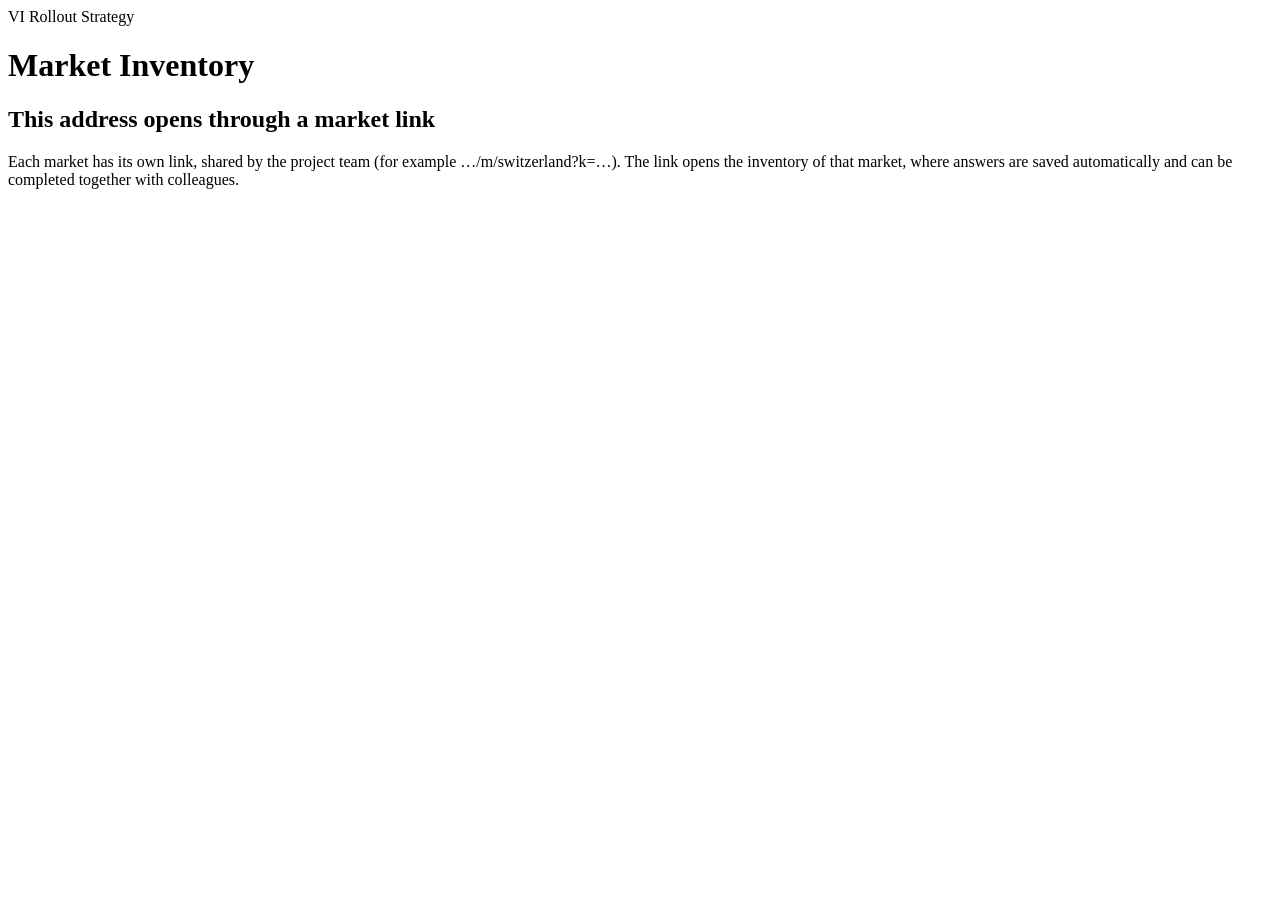
==== public/index.html @ 0641ef6a "Add files via upload" ====
<!doctype html>
<html lang="en"><head><meta charset="utf-8"><meta name="viewport" content="width=device-width, initial-scale=1">
<title>VI Rollout · Market inventory</title><link rel="stylesheet" href="/static/style.css"></head>
<body>
<header class="topbar"><div><div class="brand">VI Rollout Strategy</div><h1>Market Inventory</h1></div></header>
<main><div class="center"><h2>This address opens through a market link</h2>
<p>Each market has its own link, shared by the project team (for example …/m/switzerland?k=…). The link opens the inventory of that market, where answers are saved automatically and can be completed together with colleagues.</p></div></main>
</body></html>
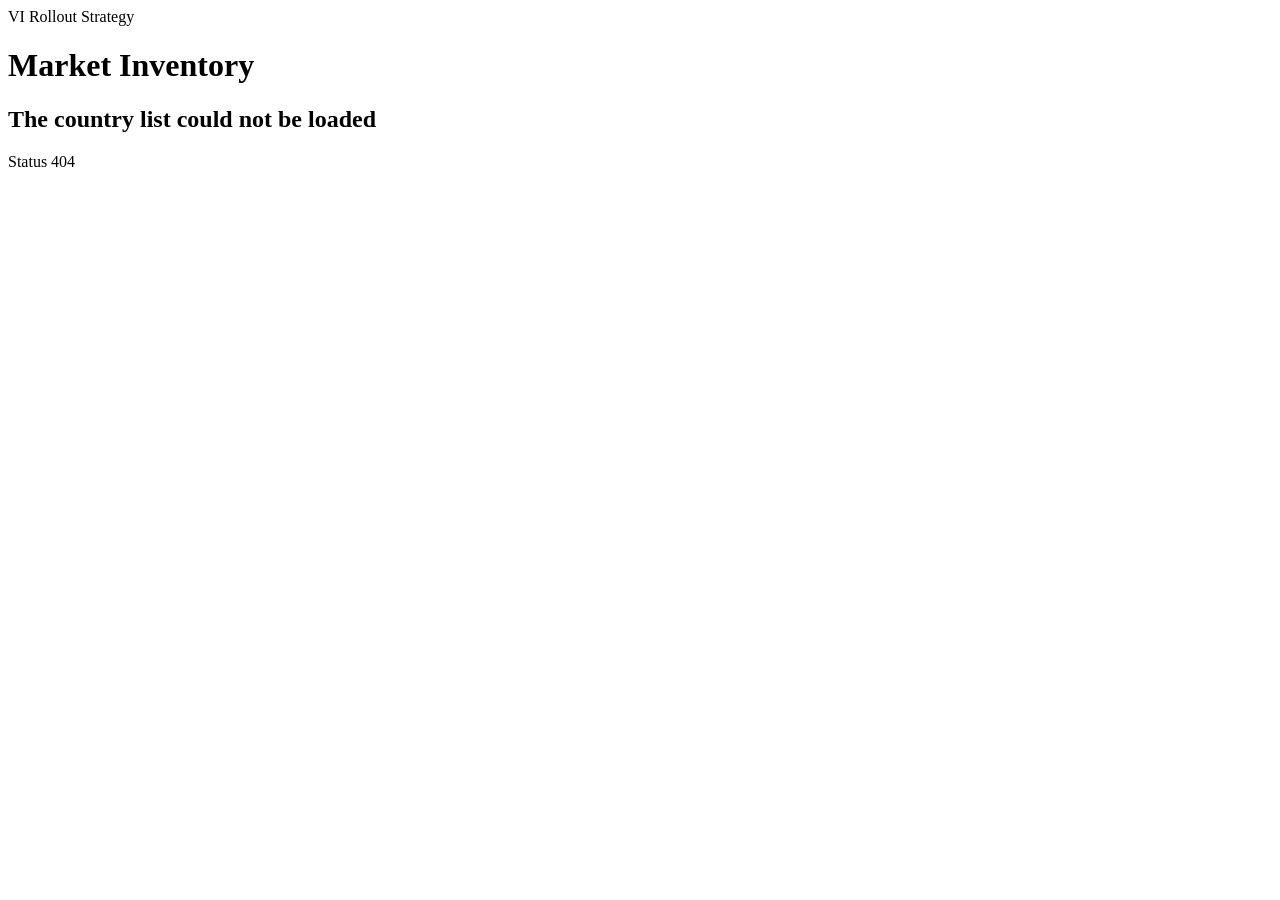
==== commit 394dd50b: "Add files via upload" ====
--- a/public/index.html
+++ b/public/index.html
@@ -1,8 +1,84 @@
 <!doctype html>
-<html lang="en"><head><meta charset="utf-8"><meta name="viewport" content="width=device-width, initial-scale=1">
-<title>VI Rollout · Market inventory</title><link rel="stylesheet" href="/static/style.css"></head>
+<html lang="en">
+<head>
+  <meta charset="utf-8">
+  <meta name="viewport" content="width=device-width, initial-scale=1">
+  <title>VI Rollout · Market inventory</title>
+  <link rel="stylesheet" href="/static/style.css">
+  <style>
+    .intro { max-width: 720px; margin: 8px 0 26px; color: var(--muted); font-size: 16px; }
+    .intro h2 { color: var(--ink); margin: 0 0 6px; font-size: 24px; }
+    .countries { display: grid; grid-template-columns: repeat(auto-fill, minmax(260px, 1fr)); gap: 16px; }
+    .country {
+      background: var(--card); border: 0; border-radius: var(--radius); box-shadow: var(--shadow); padding: 20px 22px;
+      text-align: left; cursor: pointer; border-top: 4px solid var(--sky-2); display: block; width: 100%;
+      transition: transform .12s ease, box-shadow .12s ease;
+    }
+    .country:hover { transform: translateY(-2px); box-shadow: 0 2px 4px rgba(20,40,70,.08), 0 10px 24px rgba(20,40,70,.12); }
+    .country.part { border-top-color: var(--cyan); }
+    .country.done { border-top-color: var(--green); }
+    .country .name { font-size: 24px; font-weight: 800; color: var(--ink); line-height: 1.2; }
+    .country .meta { display: flex; justify-content: space-between; align-items: center; margin: 4px 0 14px; font-size: 13px; color: var(--muted); }
+    .country .go { margin-top: 14px; font-weight: 700; color: var(--navy); font-size: 14px; }
+    .tag { display: inline-block; border-radius: 999px; padding: 2px 10px; font-size: 12px; background: var(--sky); color: var(--navy); }
+    .tag.ok { background: var(--green-bg); color: var(--green); }
+    .codebox { max-width: 380px; margin: 60px auto; text-align: left; }
+  </style>
+</head>
 <body>
-<header class="topbar"><div><div class="brand">VI Rollout Strategy</div><h1>Market Inventory</h1></div></header>
-<main><div class="center"><h2>This address opens through a market link</h2>
-<p>Each market has its own link, shared by the project team (for example …/m/switzerland?k=…). The link opens the inventory of that market, where answers are saved automatically and can be completed together with colleagues.</p></div></main>
-</body></html>
+  <header class="topbar"><div><div class="brand">VI Rollout Strategy</div><h1>Market Inventory</h1></div></header>
+  <div id="banner"></div>
+  <main id="root"><div class="center">Loading…</div></main>
+<script>
+const root = document.getElementById('root');
+const esc = s => String(s ?? '').replace(/[&<>"']/g, c => ({'&':'&amp;','<':'&lt;','>':'&gt;','"':'&quot;',"'":'&#39;'}[c]));
+
+async function load() {
+  const code = sessionStorage.getItem('vi-code') || '';
+  let r, data = {};
+  try {
+    r = await fetch('/api/index?route=countries', { headers: { 'X-Code': code } });
+    try { data = await r.json(); } catch (e) { /* non-JSON answer */ }
+  } catch (e) {
+    root.innerHTML = '<div class="center"><h2>The country list could not be loaded</h2><p>The connection to the server was interrupted. Reloading the page usually helps.</p></div>';
+    return;
+  }
+  if (r.status === 401) return askCode(!!code);
+  if (!r.ok) {
+    root.innerHTML = `<div class="center"><h2>The country list could not be loaded</h2><p>${esc(data.detail || data.error || ('Status ' + r.status))}</p></div>`;
+    return;
+  }
+  document.getElementById('banner').innerHTML = data.storage === 'memory'
+    ? '<div class="banner" style="margin:0;border-radius:0;justify-content:center">Preview mode: answers are kept only temporarily. Connecting the database (Vercel project → Storage → Upstash Redis) makes them permanent and shared between colleagues.</div>' : '';
+  root.innerHTML = `<div class="intro"><h2>Select a country</h2>
+      Selecting a country opens its inventory: six workstreams and 33 touchpoints, where each touchpoint can be answered by the colleagues who know it best. Answers save automatically and are shared live within the same country.</div>
+    <div class="countries">${data.countries.map(c => {
+      const pc = Math.round(c.done / c.total * 100);
+      const cls = c.done === c.total ? 'done' : c.done > 0 ? 'part' : '';
+      return `<button class="country ${cls}" data-href="/m/${esc(c.slug)}?k=${encodeURIComponent(c.key)}" type="button">
+        <div class="name">${esc(c.name)}</div>
+        <div class="meta"><span>${c.done} of ${c.total} touchpoints · ${pc}%</span><span class="tag">${esc(c.currency)}</span></div>
+        <div class="bar"><i style="width:${pc}%"></i></div>
+        <div class="go">${c.done ? 'Continue' : 'Open inventory'} →${c.submitted ? ' <span class="tag ok" style="margin-left:8px">submitted</span>' : ''}</div></button>`;
+    }).join('')}</div>`;
+}
+
+function askCode(wrong) {
+  root.innerHTML = `<div class="card codebox"><h2 style="margin-top:0">Access code</h2>
+    <p class="hint">The access code shared by the project team opens the country list.${wrong ? ' The code entered was not recognised; another attempt is possible.' : ''}</p>
+    <input type="text" id="code" placeholder="Access code" autocomplete="off">
+    <div style="margin-top:12px"><button class="btn" id="go" type="button">Continue</button></div></div>`;
+  const go = () => { sessionStorage.setItem('vi-code', document.getElementById('code').value.trim()); load(); };
+  document.getElementById('go').onclick = go;
+  document.getElementById('code').onkeydown = e => { if (e.key === 'Enter') go(); };
+  document.getElementById('code').focus();
+}
+
+document.addEventListener('click', e => {
+  const b = e.target.closest('[data-href]');
+  if (b) location.href = b.dataset.href;
+});
+load();
+</script>
+</body>
+</html>
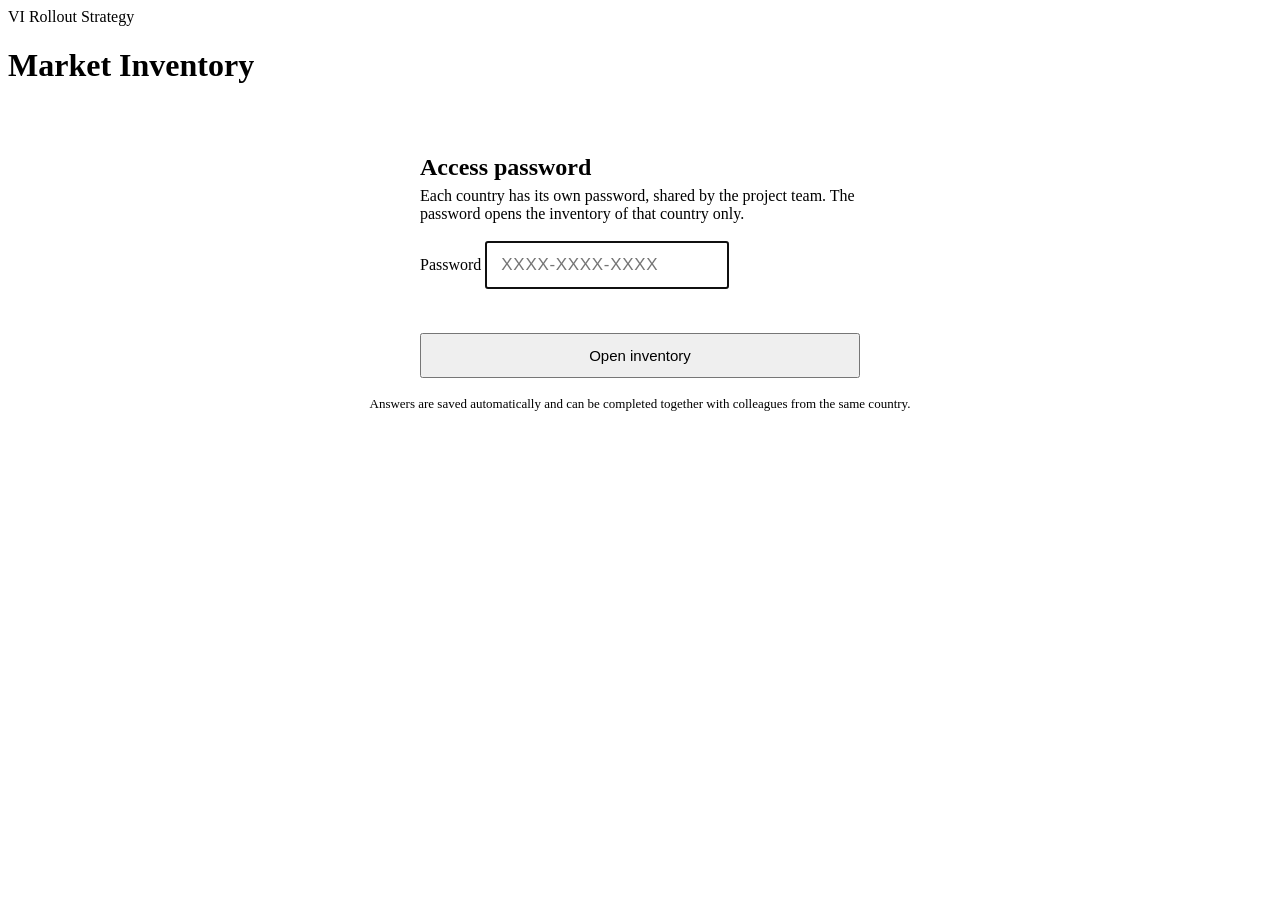
==== commit 4dda0a0d: "Add files via upload" ====
--- a/public/index.html
+++ b/public/index.html
@@ -6,79 +6,43 @@
   <title>VI Rollout · Market inventory</title>
   <link rel="stylesheet" href="/static/style.css">
   <style>
-    .intro { max-width: 720px; margin: 8px 0 26px; color: var(--muted); font-size: 16px; }
-    .intro h2 { color: var(--ink); margin: 0 0 6px; font-size: 24px; }
-    .countries { display: grid; grid-template-columns: repeat(auto-fill, minmax(260px, 1fr)); gap: 16px; }
-    .country {
-      background: var(--card); border: 0; border-radius: var(--radius); box-shadow: var(--shadow); padding: 20px 22px;
-      text-align: left; cursor: pointer; border-top: 4px solid var(--sky-2); display: block; width: 100%;
-      transition: transform .12s ease, box-shadow .12s ease;
-    }
-    .country:hover { transform: translateY(-2px); box-shadow: 0 2px 4px rgba(20,40,70,.08), 0 10px 24px rgba(20,40,70,.12); }
-    .country.part { border-top-color: var(--cyan); }
-    .country.done { border-top-color: var(--green); }
-    .country .name { font-size: 24px; font-weight: 800; color: var(--ink); line-height: 1.2; }
-    .country .meta { display: flex; justify-content: space-between; align-items: center; margin: 4px 0 14px; font-size: 13px; color: var(--muted); }
-    .country .go { margin-top: 14px; font-weight: 700; color: var(--navy); font-size: 14px; }
-    .tag { display: inline-block; border-radius: 999px; padding: 2px 10px; font-size: 12px; background: var(--sky); color: var(--navy); }
-    .tag.ok { background: var(--green-bg); color: var(--green); }
-    .codebox { max-width: 380px; margin: 60px auto; text-align: left; }
+    .gate { max-width: 440px; margin: 70px auto 0; }
+    .gate h2 { margin: 0 0 6px; font-size: 24px; }
+    .gate .sub { color: var(--muted); margin: 0 0 18px; }
+    .gate input { font-size: 17px; letter-spacing: .04em; padding: 12px 14px; }
+    .gate .btn { margin-top: 14px; width: 100%; padding: 12px; font-size: 15px; }
+    #msg { color: #a33; min-height: 20px; margin-top: 10px; font-size: 14px; }
+    .foot { text-align: center; color: var(--muted); font-size: 13px; margin-top: 18px; }
   </style>
 </head>
 <body>
   <header class="topbar"><div><div class="brand">VI Rollout Strategy</div><h1>Market Inventory</h1></div></header>
-  <div id="banner"></div>
-  <main id="root"><div class="center">Loading…</div></main>
+  <main>
+    <div class="card gate">
+      <h2>Access password</h2>
+      <p class="sub">Each country has its own password, shared by the project team. The password opens the inventory of that country only.</p>
+      <label class="field-label" for="pw">Password</label>
+      <input type="password" id="pw" placeholder="XXXX-XXXX-XXXX" autocomplete="off" autofocus>
+      <div id="msg" role="alert"></div>
+      <button class="btn" id="go" type="button">Open inventory</button>
+    </div>
+    <div class="foot">Answers are saved automatically and can be completed together with colleagues from the same country.</div>
+  </main>
 <script>
-const root = document.getElementById('root');
-const esc = s => String(s ?? '').replace(/[&<>"']/g, c => ({'&':'&amp;','<':'&lt;','>':'&gt;','"':'&quot;',"'":'&#39;'}[c]));
-
-async function load() {
-  const code = sessionStorage.getItem('vi-code') || '';
-  let r, data = {};
+const pw = document.getElementById('pw'), msg = document.getElementById('msg'), btn = document.getElementById('go');
+async function go() {
+  if (!pw.value.trim()) { msg.textContent = 'Please enter the password.'; return; }
+  btn.disabled = true; msg.textContent = '';
   try {
-    r = await fetch('/api/index?route=countries', { headers: { 'X-Code': code } });
-    try { data = await r.json(); } catch (e) { /* non-JSON answer */ }
-  } catch (e) {
-    root.innerHTML = '<div class="center"><h2>The country list could not be loaded</h2><p>The connection to the server was interrupted. Reloading the page usually helps.</p></div>';
-    return;
-  }
-  if (r.status === 401) return askCode(!!code);
-  if (!r.ok) {
-    root.innerHTML = `<div class="center"><h2>The country list could not be loaded</h2><p>${esc(data.detail || data.error || ('Status ' + r.status))}</p></div>`;
-    return;
-  }
-  document.getElementById('banner').innerHTML = data.storage === 'memory'
-    ? '<div class="banner" style="margin:0;border-radius:0;justify-content:center">Preview mode: answers are kept only temporarily. Connecting the database (Vercel project → Storage → Upstash Redis) makes them permanent and shared between colleagues.</div>' : '';
-  root.innerHTML = `<div class="intro"><h2>Select a country</h2>
-      Selecting a country opens its inventory: six workstreams and 33 touchpoints, where each touchpoint can be answered by the colleagues who know it best. Answers save automatically and are shared live within the same country.</div>
-    <div class="countries">${data.countries.map(c => {
-      const pc = Math.round(c.done / c.total * 100);
-      const cls = c.done === c.total ? 'done' : c.done > 0 ? 'part' : '';
-      return `<button class="country ${cls}" data-href="/m/${esc(c.slug)}?k=${encodeURIComponent(c.key)}" type="button">
-        <div class="name">${esc(c.name)}</div>
-        <div class="meta"><span>${c.done} of ${c.total} touchpoints · ${pc}%</span><span class="tag">${esc(c.currency)}</span></div>
-        <div class="bar"><i style="width:${pc}%"></i></div>
-        <div class="go">${c.done ? 'Continue' : 'Open inventory'} →${c.submitted ? ' <span class="tag ok" style="margin-left:8px">submitted</span>' : ''}</div></button>`;
-    }).join('')}</div>`;
+    const r = await fetch('/api/index?route=unlock', { method: 'POST', headers: { 'Content-Type': 'application/json' }, body: JSON.stringify({ password: pw.value }) });
+    const d = await r.json().catch(() => ({}));
+    if (r.ok && d.key && d.slug) { sessionStorage.setItem('k:' + d.slug, d.key); location.href = '/m/' + d.slug; return; }
+    msg.textContent = r.status === 429 ? d.error : 'The password was not recognised. Another attempt is possible.';
+  } catch (e) { msg.textContent = 'The connection was interrupted. Another attempt is possible.'; }
+  btn.disabled = false; pw.select();
 }
-
-function askCode(wrong) {
-  root.innerHTML = `<div class="card codebox"><h2 style="margin-top:0">Access code</h2>
-    <p class="hint">The access code shared by the project team opens the country list.${wrong ? ' The code entered was not recognised; another attempt is possible.' : ''}</p>
-    <input type="text" id="code" placeholder="Access code" autocomplete="off">
-    <div style="margin-top:12px"><button class="btn" id="go" type="button">Continue</button></div></div>`;
-  const go = () => { sessionStorage.setItem('vi-code', document.getElementById('code').value.trim()); load(); };
-  document.getElementById('go').onclick = go;
-  document.getElementById('code').onkeydown = e => { if (e.key === 'Enter') go(); };
-  document.getElementById('code').focus();
-}
-
-document.addEventListener('click', e => {
-  const b = e.target.closest('[data-href]');
-  if (b) location.href = b.dataset.href;
-});
-load();
+btn.onclick = go;
+pw.onkeydown = e => { if (e.key === 'Enter') go(); };
 </script>
 </body>
 </html>
